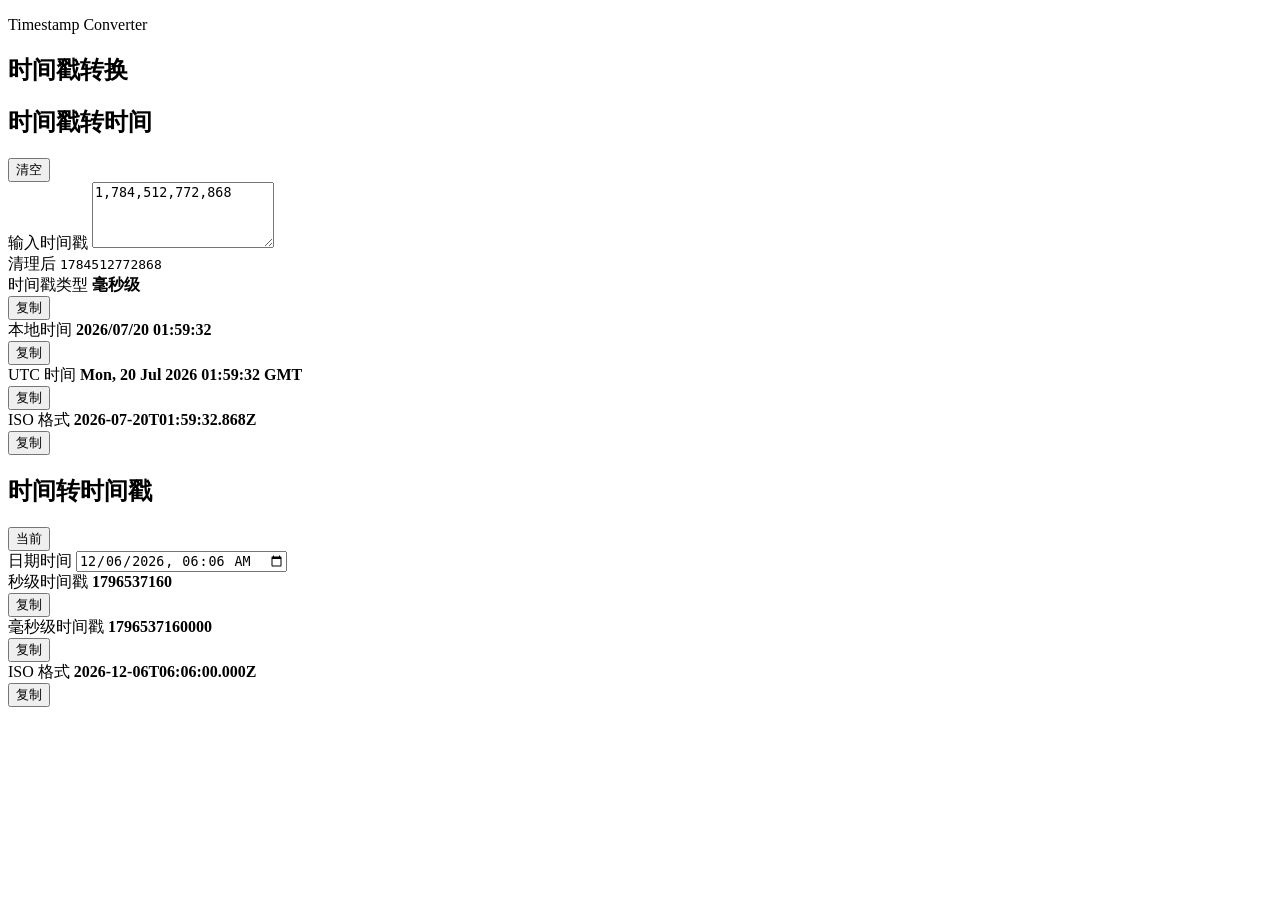
==== index.html @ f464efca "Update and rename 1 to index.html" ====
<!DOCTYPE html>
<html lang="zh-CN">
  <head>
    <meta charset="UTF-8" />
    <meta name="viewport" content="width=device-width, initial-scale=1.0" />
    <title>时间戳转换工具</title>
    <link rel="stylesheet" href="style.css" />
  </head>
  <body>
    <main class="app-shell">
      <section class="hero" aria-labelledby="page-title">
        <div>
          <p class="eyebrow">Timestamp Converter</p>
          <h1 id="page-title">时间戳转换</h1>
        </div>
      </section>

      <section class="tool-grid" aria-label="时间转换工具">
        <article class="panel">
          <div class="panel-heading">
            <h2>时间戳转时间</h2>
            <button class="icon-button" id="clearTimestamp" type="button" title="清空时间戳输入" aria-label="清空时间戳输入">
              清空
            </button>
          </div>

          <label class="field-label" for="timestampInput">输入时间戳</label>
          <textarea
            id="timestampInput"
            rows="4"
            placeholder="输入时间戳"
            autocomplete="off"
            spellcheck="false"
          ></textarea>

          <div class="meta-row">
            <span>清理后</span>
            <code id="cleanedTimestamp">-</code>
          </div>

          <div class="result-list" id="timestampResults" aria-live="polite">
            <div class="empty-state">等待输入。</div>
          </div>
        </article>

        <article class="panel">
          <div class="panel-heading">
            <h2>时间转时间戳</h2>
            <button class="icon-button" id="useNow" type="button" title="使用当前时间" aria-label="使用当前时间">
              当前
            </button>
          </div>

          <label class="field-label" for="datetimeInput">日期时间</label>
          <input id="datetimeInput" type="datetime-local" />

          <div class="result-list" id="datetimeResults" aria-live="polite">
            <div class="empty-state">等待选择。</div>
          </div>
        </article>
      </section>
    </main>

    <template id="resultRowTemplate">
      <div class="result-row">
        <div>
          <span class="result-label"></span>
          <strong class="result-value"></strong>
        </div>
        <button class="copy-button" type="button">复制</button>
      </div>
    </template>

    <div class="toast" id="toast" role="status" aria-live="polite"></div>

    <script src="script.js"></script>
  </body>
</html>
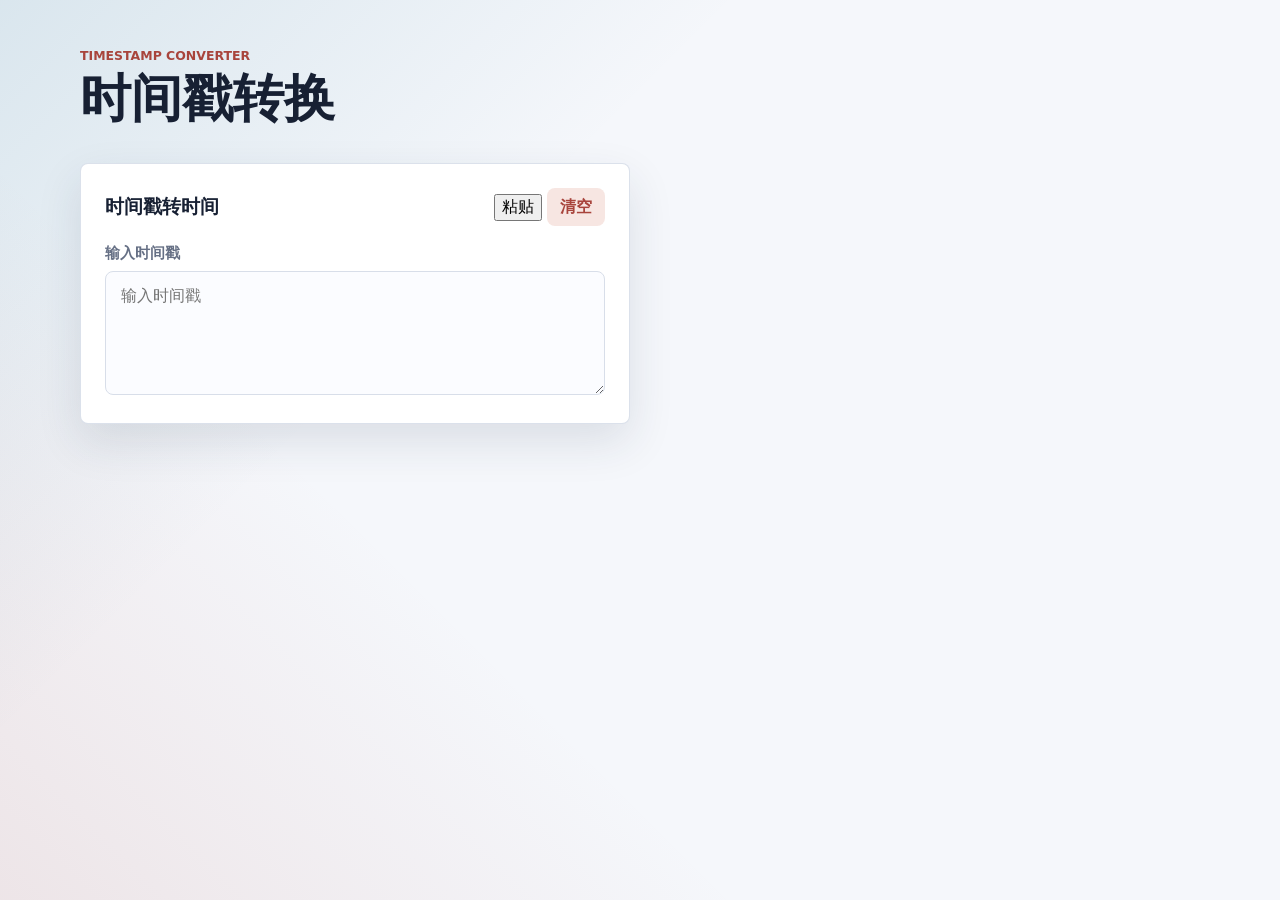
==== commit d286a422: "Update index.html" ====
--- a/index.html
+++ b/index.html
@@ -16,12 +16,17 @@
       </section>
 
       <section class="tool-grid" aria-label="时间转换工具">
-        <article class="panel">
+        <article class="panel panel-main">
           <div class="panel-heading">
             <h2>时间戳转时间</h2>
-            <button class="icon-button" id="clearTimestamp" type="button" title="清空时间戳输入" aria-label="清空时间戳输入">
-              清空
-            </button>
+            <div class="panel-actions">
+              <button class="primary-button" id="pasteTimestamp" type="button" title="粘贴时间戳" aria-label="粘贴时间戳">
+                粘贴
+              </button>
+              <button class="icon-button" id="clearTimestamp" type="button" title="清空时间戳输入" aria-label="清空时间戳输入">
+                清空
+              </button>
+            </div>
           </div>
 
           <label class="field-label" for="timestampInput">输入时间戳</label>
@@ -33,41 +38,18 @@
             spellcheck="false"
           ></textarea>
 
-          <div class="meta-row">
-            <span>清理后</span>
-            <code id="cleanedTimestamp">-</code>
-          </div>
-
-          <div class="result-list" id="timestampResults" aria-live="polite">
-            <div class="empty-state">等待输入。</div>
-          </div>
-        </article>
-
-        <article class="panel">
-          <div class="panel-heading">
-            <h2>时间转时间戳</h2>
-            <button class="icon-button" id="useNow" type="button" title="使用当前时间" aria-label="使用当前时间">
-              当前
-            </button>
-          </div>
-
-          <label class="field-label" for="datetimeInput">日期时间</label>
-          <input id="datetimeInput" type="datetime-local" />
-
-          <div class="result-list" id="datetimeResults" aria-live="polite">
-            <div class="empty-state">等待选择。</div>
-          </div>
+          <div class="result-list" id="timestampResults" aria-live="polite"></div>
         </article>
       </section>
     </main>
 
     <template id="resultRowTemplate">
       <div class="result-row">
-        <div>
-          <span class="result-label"></span>
+        <div class="result-source"></div>
+        <div class="result-main">
           <strong class="result-value"></strong>
+          <div class="result-note"></div>
         </div>
-        <button class="copy-button" type="button">复制</button>
       </div>
     </template>
 
--- a/style.css
+++ b/style.css
@@ -0,0 +1,322 @@
+:root {
+  color-scheme: light;
+  --bg: #f5f7fb;
+  --text: #172033;
+  --muted: #667085;
+  --panel: #ffffff;
+  --line: #d8dee9;
+  --primary: #146c8e;
+  --primary-dark: #0f536e;
+  --accent: #a8443c;
+  --accent-soft: #f7e6e2;
+  --success: #19745f;
+  --warning: #a25c00;
+  --shadow: 0 18px 45px rgba(35, 49, 73, 0.12);
+}
+
+* {
+  box-sizing: border-box;
+}
+
+body {
+  margin: 0;
+  min-height: 100vh;
+  color: var(--text);
+  font-family: Inter, ui-sans-serif, system-ui, -apple-system, BlinkMacSystemFont, "Segoe UI", sans-serif;
+  background:
+    linear-gradient(135deg, rgba(20, 108, 142, 0.12), transparent 34%),
+    linear-gradient(45deg, rgba(168, 68, 60, 0.1), transparent 34%),
+    var(--bg);
+}
+
+button,
+input,
+textarea {
+  font: inherit;
+}
+
+.app-shell {
+  width: min(1120px, calc(100% - 32px));
+  margin: 0 auto;
+  padding: 48px 0;
+}
+
+.hero {
+  display: grid;
+  grid-template-columns: minmax(0, 1fr) auto;
+  gap: 24px;
+  align-items: end;
+  margin-bottom: 28px;
+}
+
+.eyebrow {
+  margin: 0 0 10px;
+  color: var(--accent);
+  font-size: 0.78rem;
+  font-weight: 800;
+  text-transform: uppercase;
+}
+
+h1,
+h2,
+p {
+  margin-top: 0;
+}
+
+h1 {
+  margin-bottom: 12px;
+  font-size: clamp(2.1rem, 4vw, 4.7rem);
+  line-height: 0.98;
+}
+
+.intro {
+  max-width: 650px;
+  margin-bottom: 0;
+  color: var(--muted);
+  font-size: 1.05rem;
+  line-height: 1.7;
+}
+
+.hero-badge {
+  min-width: 250px;
+  padding: 18px 20px;
+  border: 1px solid rgba(20, 108, 142, 0.24);
+  border-radius: 8px;
+  background: rgba(255, 255, 255, 0.72);
+  box-shadow: var(--shadow);
+}
+
+.hero-badge span {
+  display: block;
+  margin-bottom: 8px;
+  color: var(--muted);
+  font-size: 0.82rem;
+}
+
+.hero-badge strong {
+  display: block;
+  overflow-wrap: anywhere;
+  font-size: 1.05rem;
+}
+
+.tool-grid {
+  display: grid;
+  grid-template-columns: repeat(2, minmax(0, 1fr));
+  gap: 20px;
+}
+
+.panel {
+  min-width: 0;
+  padding: 24px;
+  border: 1px solid rgba(216, 222, 233, 0.9);
+  border-radius: 8px;
+  background: var(--panel);
+  box-shadow: var(--shadow);
+}
+
+.panel-heading {
+  display: flex;
+  align-items: center;
+  justify-content: space-between;
+  gap: 16px;
+  margin-bottom: 18px;
+}
+
+h2 {
+  margin-bottom: 0;
+  font-size: 1.2rem;
+}
+
+.field-label {
+  display: block;
+  margin-bottom: 8px;
+  color: var(--muted);
+  font-size: 0.92rem;
+  font-weight: 700;
+}
+
+textarea,
+input[type="datetime-local"] {
+  width: 100%;
+  border: 1px solid var(--line);
+  border-radius: 8px;
+  color: var(--text);
+  background: #fbfcff;
+  outline: none;
+  transition: border-color 0.2s ease, box-shadow 0.2s ease, background 0.2s ease;
+}
+
+textarea {
+  min-height: 124px;
+  padding: 14px 15px;
+  resize: vertical;
+}
+
+input[type="datetime-local"] {
+  min-height: 52px;
+  padding: 0 14px;
+}
+
+textarea:focus,
+input[type="datetime-local"]:focus {
+  border-color: var(--primary);
+  background: #fff;
+  box-shadow: 0 0 0 4px rgba(20, 108, 142, 0.14);
+}
+
+.meta-row {
+  display: flex;
+  align-items: center;
+  justify-content: space-between;
+  gap: 14px;
+  margin: 14px 0 18px;
+  padding: 12px 14px;
+  border-radius: 8px;
+  background: #eef5f8;
+  color: var(--muted);
+  font-size: 0.9rem;
+}
+
+.meta-row code {
+  color: var(--primary-dark);
+  font-family: "SFMono-Regular", Consolas, "Liberation Mono", monospace;
+  overflow-wrap: anywhere;
+  text-align: right;
+}
+
+.result-list {
+  display: grid;
+  gap: 10px;
+}
+
+.result-row {
+  display: grid;
+  grid-template-columns: minmax(0, 1fr) auto;
+  gap: 12px;
+  align-items: center;
+  min-height: 68px;
+  padding: 12px 14px;
+  border: 1px solid var(--line);
+  border-radius: 8px;
+  background: #fff;
+}
+
+.result-label {
+  display: block;
+  margin-bottom: 5px;
+  color: var(--muted);
+  font-size: 0.78rem;
+  font-weight: 800;
+}
+
+.result-value {
+  display: block;
+  color: var(--text);
+  font-family: "SFMono-Regular", Consolas, "Liberation Mono", monospace;
+  font-size: 0.94rem;
+  line-height: 1.45;
+  overflow-wrap: anywhere;
+}
+
+.copy-button,
+.icon-button {
+  min-height: 38px;
+  border: 0;
+  border-radius: 8px;
+  cursor: pointer;
+  font-weight: 800;
+  transition: transform 0.18s ease, background 0.18s ease, color 0.18s ease;
+}
+
+.copy-button {
+  padding: 0 14px;
+  color: #fff;
+  background: var(--primary);
+}
+
+.icon-button {
+  padding: 0 13px;
+  color: var(--accent);
+  background: var(--accent-soft);
+}
+
+.copy-button:hover,
+.icon-button:hover {
+  transform: translateY(-1px);
+}
+
+.copy-button:hover {
+  background: var(--primary-dark);
+}
+
+.empty-state,
+.error-state {
+  min-height: 68px;
+  padding: 16px;
+  border: 1px dashed var(--line);
+  border-radius: 8px;
+  color: var(--muted);
+  background: #fbfcff;
+  line-height: 1.6;
+}
+
+.error-state {
+  border-color: rgba(162, 92, 0, 0.45);
+  color: var(--warning);
+  background: #fff7e8;
+}
+
+.toast {
+  position: fixed;
+  left: 50%;
+  bottom: 24px;
+  z-index: 10;
+  width: max-content;
+  max-width: calc(100% - 32px);
+  padding: 11px 14px;
+  border-radius: 8px;
+  color: #fff;
+  background: var(--success);
+  box-shadow: 0 14px 36px rgba(25, 116, 95, 0.25);
+  opacity: 0;
+  pointer-events: none;
+  transform: translate(-50%, 10px);
+  transition: opacity 0.2s ease, transform 0.2s ease;
+}
+
+.toast.is-visible {
+  opacity: 1;
+  transform: translate(-50%, 0);
+}
+
+@media (max-width: 780px) {
+  .app-shell {
+    width: min(100% - 24px, 620px);
+    padding: 28px 0;
+  }
+
+  .hero,
+  .tool-grid {
+    grid-template-columns: 1fr;
+  }
+
+  .hero {
+    align-items: stretch;
+  }
+
+  .hero-badge {
+    min-width: 0;
+  }
+
+  .panel {
+    padding: 18px;
+  }
+
+  .result-row {
+    grid-template-columns: 1fr;
+  }
+
+  .copy-button {
+    width: 100%;
+  }
+}
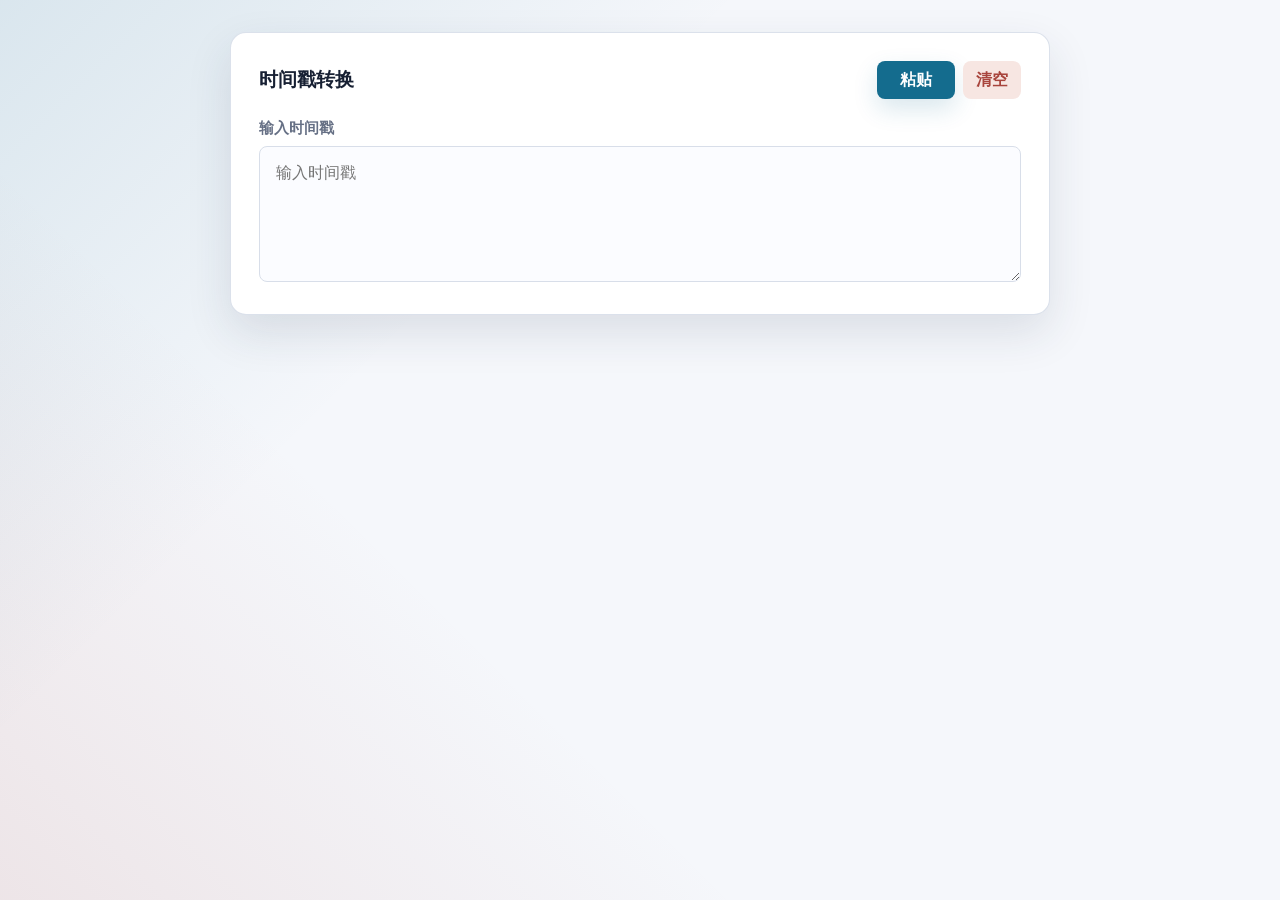
==== commit 828ca079: "Update index.html" ====
--- a/index.html
+++ b/index.html
@@ -8,17 +8,10 @@
   </head>
   <body>
     <main class="app-shell">
-      <section class="hero" aria-labelledby="page-title">
-        <div>
-          <p class="eyebrow">Timestamp Converter</p>
-          <h1 id="page-title">时间戳转换</h1>
-        </div>
-      </section>
-
       <section class="tool-grid" aria-label="时间转换工具">
         <article class="panel panel-main">
           <div class="panel-heading">
-            <h2>时间戳转时间</h2>
+            <h2>时间戳转换</h2>
             <div class="panel-actions">
               <button class="primary-button" id="pasteTimestamp" type="button" title="粘贴时间戳" aria-label="粘贴时间戳">
                 粘贴
--- a/style.css
+++ b/style.css
@@ -19,8 +19,12 @@
 }
 
 body {
+  display: flex;
+  justify-content: center;
+  align-items: flex-start;
+  min-height: 100vh;
   margin: 0;
-  min-height: 100vh;
+  padding: 32px 0;
   color: var(--text);
   font-family: Inter, ui-sans-serif, system-ui, -apple-system, BlinkMacSystemFont, "Segoe UI", sans-serif;
   background:
@@ -37,24 +41,8 @@
 
 .app-shell {
   width: min(1120px, calc(100% - 32px));
-  margin: 0 auto;
-  padding: 48px 0;
-}
-
-.hero {
-  display: grid;
-  grid-template-columns: minmax(0, 1fr) auto;
-  gap: 24px;
-  align-items: end;
-  margin-bottom: 28px;
-}
-
-.eyebrow {
-  margin: 0 0 10px;
-  color: var(--accent);
-  font-size: 0.78rem;
-  font-weight: 800;
-  text-transform: uppercase;
+  margin: 0;
+  padding: 0;
 }
 
 h1,
@@ -63,55 +51,23 @@
   margin-top: 0;
 }
 
-h1 {
-  margin-bottom: 12px;
-  font-size: clamp(2.1rem, 4vw, 4.7rem);
-  line-height: 0.98;
-}
-
-.intro {
-  max-width: 650px;
-  margin-bottom: 0;
-  color: var(--muted);
-  font-size: 1.05rem;
-  line-height: 1.7;
-}
-
-.hero-badge {
-  min-width: 250px;
-  padding: 18px 20px;
-  border: 1px solid rgba(20, 108, 142, 0.24);
-  border-radius: 8px;
-  background: rgba(255, 255, 255, 0.72);
-  box-shadow: var(--shadow);
-}
-
-.hero-badge span {
-  display: block;
-  margin-bottom: 8px;
-  color: var(--muted);
-  font-size: 0.82rem;
-}
-
-.hero-badge strong {
-  display: block;
-  overflow-wrap: anywhere;
-  font-size: 1.05rem;
-}
-
 .tool-grid {
   display: grid;
-  grid-template-columns: repeat(2, minmax(0, 1fr));
+  justify-items: center;
   gap: 20px;
 }
 
 .panel {
   min-width: 0;
-  padding: 24px;
+  padding: 28px;
   border: 1px solid rgba(216, 222, 233, 0.9);
-  border-radius: 8px;
+  border-radius: 16px;
   background: var(--panel);
   box-shadow: var(--shadow);
+}
+
+.panel-main {
+  width: min(820px, 100%);
 }
 
 .panel-heading {
@@ -119,7 +75,12 @@
   align-items: center;
   justify-content: space-between;
   gap: 16px;
-  margin-bottom: 18px;
+  margin-bottom: 20px;
+}
+
+.panel-actions {
+  display: flex;
+  gap: 8px;
 }
 
 h2 {
@@ -147,14 +108,10 @@
 }
 
 textarea {
-  min-height: 124px;
-  padding: 14px 15px;
+  min-height: 136px;
+  padding: 16px 16px;
   resize: vertical;
-}
-
-input[type="datetime-local"] {
-  min-height: 52px;
-  padding: 0 14px;
+  font-size: 1rem;
 }
 
 textarea:focus,
@@ -164,61 +121,50 @@
   box-shadow: 0 0 0 4px rgba(20, 108, 142, 0.14);
 }
 
-.meta-row {
-  display: flex;
+.result-list {
+  display: grid;
+  gap: 10px;
+}
+
+.result-row {
+  display: grid;
+  grid-template-columns: minmax(180px, 0.9fr) minmax(0, 1.2fr) auto;
+  gap: 16px;
   align-items: center;
-  justify-content: space-between;
-  gap: 14px;
-  margin: 14px 0 18px;
-  padding: 12px 14px;
-  border-radius: 8px;
-  background: #eef5f8;
-  color: var(--muted);
-  font-size: 0.9rem;
-}
-
-.meta-row code {
-  color: var(--primary-dark);
+  min-height: 78px;
+  padding: 16px 18px;
+  border: 1px solid var(--line);
+  border-radius: 12px;
+  background: #fff;
+}
+
+.result-source {
+  color: var(--muted);
+  font-size: 0.86rem;
   font-family: "SFMono-Regular", Consolas, "Liberation Mono", monospace;
   overflow-wrap: anywhere;
-  text-align: right;
-}
-
-.result-list {
-  display: grid;
-  gap: 10px;
-}
-
-.result-row {
-  display: grid;
-  grid-template-columns: minmax(0, 1fr) auto;
-  gap: 12px;
-  align-items: center;
-  min-height: 68px;
-  padding: 12px 14px;
-  border: 1px solid var(--line);
-  border-radius: 8px;
-  background: #fff;
-}
-
-.result-label {
-  display: block;
-  margin-bottom: 5px;
-  color: var(--muted);
-  font-size: 0.78rem;
-  font-weight: 800;
+}
+
+.result-main {
+  display: grid;
+  gap: 4px;
 }
 
 .result-value {
   display: block;
   color: var(--text);
   font-family: "SFMono-Regular", Consolas, "Liberation Mono", monospace;
-  font-size: 0.94rem;
+  font-size: 1.05rem;
   line-height: 1.45;
   overflow-wrap: anywhere;
 }
 
-.copy-button,
+.result-note {
+  color: var(--muted);
+  font-size: 0.82rem;
+}
+
+.primary-button,
 .icon-button {
   min-height: 38px;
   border: 0;
@@ -228,10 +174,15 @@
   transition: transform 0.18s ease, background 0.18s ease, color 0.18s ease;
 }
 
-.copy-button {
+.primary-button {
+  display: inline-flex;
+  align-items: center;
+  justify-content: center;
+  min-width: 78px;
   padding: 0 14px;
   color: #fff;
   background: var(--primary);
+  box-shadow: 0 10px 24px rgba(20, 108, 142, 0.16);
 }
 
 .icon-button {
@@ -240,12 +191,19 @@
   background: var(--accent-soft);
 }
 
-.copy-button:hover,
+.primary-button:hover,
 .icon-button:hover {
   transform: translateY(-1px);
 }
 
-.copy-button:hover {
+.primary-button:focus-visible,
+.icon-button:focus-visible,
+textarea:focus-visible {
+  outline: 2px solid rgba(20, 108, 142, 0.24);
+  outline-offset: 2px;
+}
+
+.primary-button:hover {
   background: var(--primary-dark);
 }
 
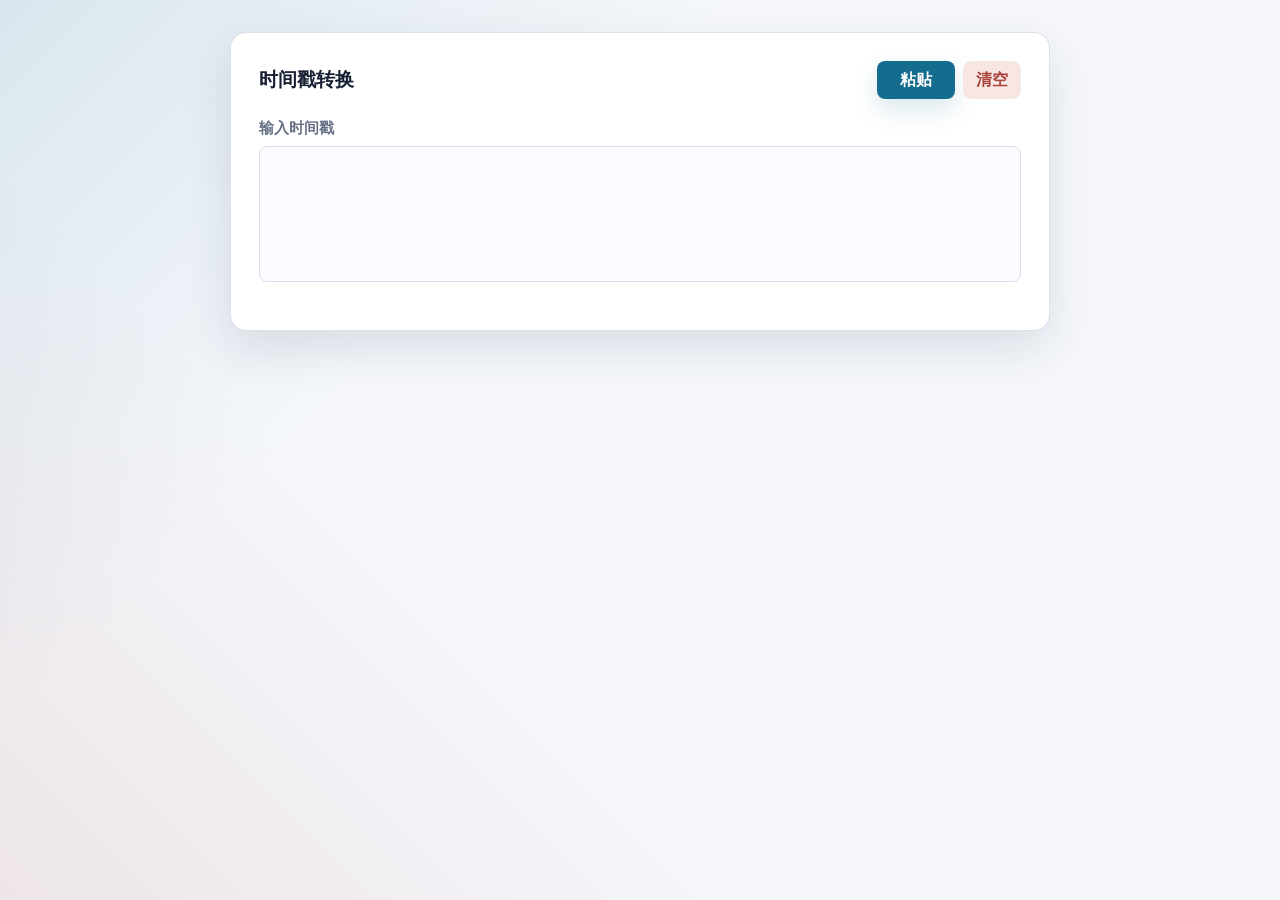
==== commit a255f54b: "Update index.html" ====
--- a/index.html
+++ b/index.html
@@ -26,7 +26,7 @@
           <textarea
             id="timestampInput"
             rows="4"
-            placeholder="输入时间戳"
+            placeholder=""
             autocomplete="off"
             spellcheck="false"
           ></textarea>
--- a/style.css
+++ b/style.css
@@ -109,8 +109,9 @@
 
 textarea {
   min-height: 136px;
-  padding: 16px 16px;
-  resize: vertical;
+  max-height: 136px;
+  padding: 12px 12px;
+  resize: none;
   font-size: 1rem;
 }
 
@@ -123,16 +124,17 @@
 
 .result-list {
   display: grid;
-  gap: 10px;
+  gap: 12px;
+  margin-top: 16px;
 }
 
 .result-row {
   display: grid;
   grid-template-columns: minmax(180px, 0.9fr) minmax(0, 1.2fr) auto;
-  gap: 16px;
+  gap: 12px;
   align-items: center;
-  min-height: 78px;
-  padding: 16px 18px;
+  min-height: 64px;
+  padding: 12px 14px;
   border: 1px solid var(--line);
   border-radius: 12px;
   background: #fff;
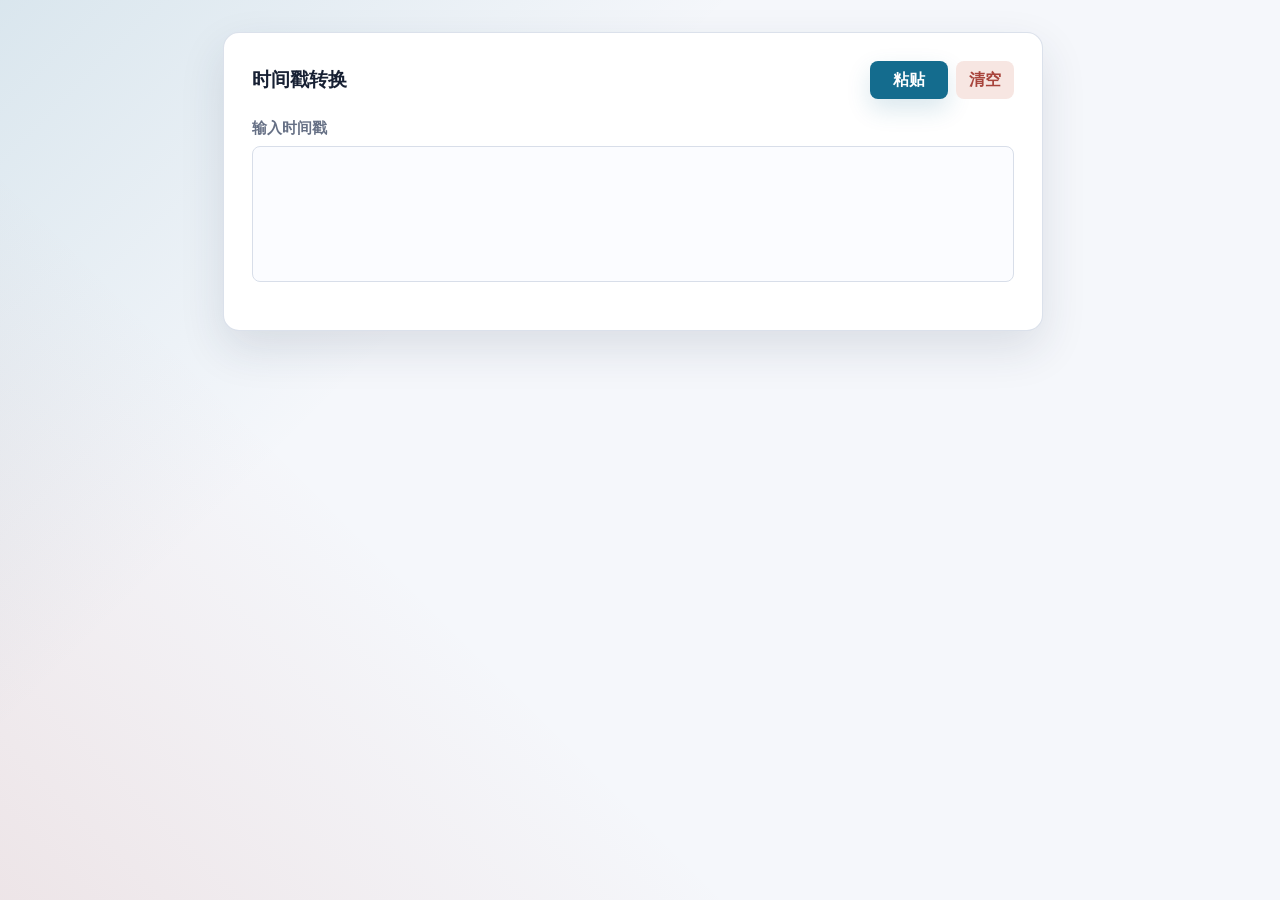
==== commit 97321e04: "增加网站图标" ====
--- a/index.html
+++ b/index.html
@@ -4,6 +4,10 @@
     <meta charset="UTF-8" />
     <meta name="viewport" content="width=device-width, initial-scale=1.0" />
     <title>时间戳转换工具</title>
+    <link rel="apple-touch-icon" sizes="180x180" href="apple-touch-icon.png" />
+    <link rel="icon" type="image/png" sizes="32x32" href="favicon-32x32.png" />
+    <link rel="icon" type="image/png" sizes="16x16" href="favicon-16x16.png" />
+    <link rel="manifest" href="site.webmanifest" />
     <link rel="stylesheet" href="style.css" />
   </head>
   <body>
--- a/style.css
+++ b/style.css
@@ -33,6 +33,12 @@
     var(--bg);
 }
 
+html {
+  height: 100%;
+  overflow-y: scroll;
+  scrollbar-gutter: stable;
+}
+
 button,
 input,
 textarea {
@@ -115,11 +121,20 @@
   font-size: 1rem;
 }
 
+textarea {
+  white-space: pre-wrap;
+  word-break: break-word;
+  overflow-wrap: anywhere;
+  overflow-y: auto;
+  scrollbar-gutter: stable;
+  max-width: 100%;
+}
+
 textarea:focus,
 input[type="datetime-local"]:focus {
-  border-color: var(--primary);
-  background: #fff;
-  box-shadow: 0 0 0 4px rgba(20, 108, 142, 0.14);
+  border-color: var(--line);
+  background: #fbfcff;
+  box-shadow: none;
 }
 
 .result-list {
@@ -130,21 +145,25 @@
 
 .result-row {
   display: grid;
-  grid-template-columns: minmax(180px, 0.9fr) minmax(0, 1.2fr) auto;
-  gap: 12px;
+  grid-template-columns: minmax(220px, 1.25fr) minmax(0, 1fr);
+  gap: 24px;
   align-items: center;
   min-height: 64px;
   padding: 12px 14px;
   border: 1px solid var(--line);
   border-radius: 12px;
   background: #fff;
+  overflow-x: hidden;
 }
 
 .result-source {
   color: var(--muted);
-  font-size: 0.86rem;
+  font-size: 0.88rem;
+  line-height: 1.45;
   font-family: "SFMono-Regular", Consolas, "Liberation Mono", monospace;
   overflow-wrap: anywhere;
+  max-width: 100%;
+  word-break: break-word;
 }
 
 .result-main {
@@ -156,9 +175,11 @@
   display: block;
   color: var(--text);
   font-family: "SFMono-Regular", Consolas, "Liberation Mono", monospace;
-  font-size: 1.05rem;
+  font-size: 1rem;
   line-height: 1.45;
   overflow-wrap: anywhere;
+  max-width: 100%;
+  word-break: break-word;
 }
 
 .result-note {
@@ -199,8 +220,7 @@
 }
 
 .primary-button:focus-visible,
-.icon-button:focus-visible,
-textarea:focus-visible {
+.icon-button:focus-visible {
   outline: 2px solid rgba(20, 108, 142, 0.24);
   outline-offset: 2px;
 }
